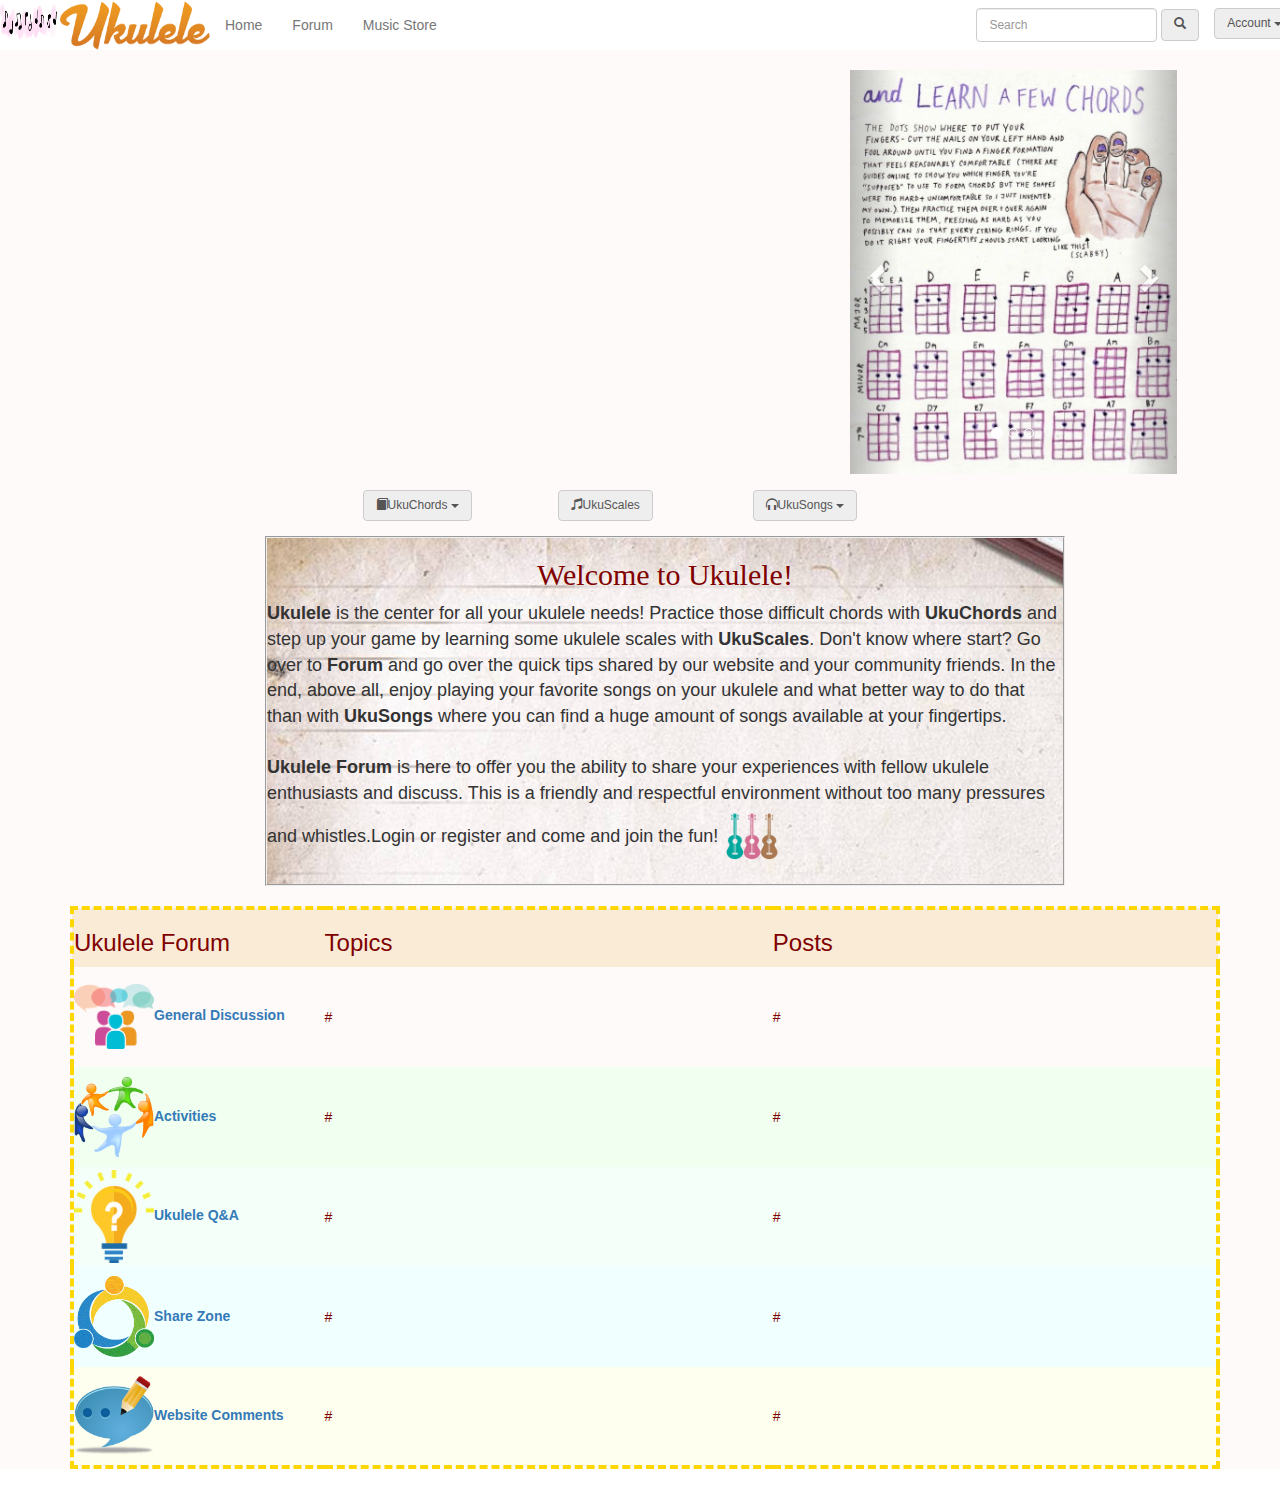
==== index.html @ 8f66bbf3 "added new files" ====
<!DOCTYPE HTML>
<html lang="en">

<head>
    <meta charset="utf-8">
    <meta http-equiv="X-UA-Compatible" content="IE=edge">
    <meta name="viewport" content="width=device-width,initial-scale=1">
    <link rel="stylesheet" href="css/bootstrap.min.css">
    <link rel="stylesheet" href="css/styles.css">
    <title>ukulele</title>
</head>

<body>

    <nav class="navbar navbar-default navbar-fixed-top">
        <ul class="nav navbar-nav">
            <li><img src="img/ukulele-img.png" height="50" width="60"></li>
            <li><img src="img/Logo.png" height="50" width="150"></li>
            <li><a href="index.html">Home</a></li>

            <li><a name="new" href="#new">Forum</a></li>
            <li><a href="#">Music Store</a></li>
        </ul>
        </div>

        <!--hover-->
        <form class="navbar-right">
            <div class="dropdown">
                <button type="button" data-toggle="dropdown" class="btn btn-info navbar-btn dropdown-toggle">Account
        <span class="caret"></span>
      </button>
                <ul class="dropdown-menu">
                    <li><a href="index1.html">Pre-Test</a></li>
                    <li><a href="#">Sign in</a></li>
                    <li><a href="#">Register</a></li>
                </ul>
            </div>
        </form>

        <form class="navbar-form navbar-right" role="search">
            <div class="form-group">
                <input type="text" class="form-control" placeholder="Search">
                <button type="button" class="btn btn-default" aria-lable="search"><span class="glyphicon glyphicon-search"></span></button>
            </div>
        </form>
    </nav>

    <form>
        <div class="one">
            <div class="form-group">
                <div class="content container">
                    <div class="row">
                        <div class="video1">
                            <div class="col-sm-8">
                                <iframe width="610" height="400" src="https://www.youtube.com/embed/fdQgPu3iUYk?autoplay=1&loop=1" frameborder="0" allowfullscreen autoplay controls muted></iframe>
                            </div>
                            <div class="score1">

                                <div class="col-sm-4">
                                    <div id="myCarousel" class="carousel slide" data-ride="carousel" data-interval="3000" data-wrap=“true”>
                                        <!-- Indicators -->
                                        <ol class="carousel-indicators">
                                            <li data-target="#myCarousel" data-slide-to="0" class="active"></li>
                                            <li data-target="#myCarousel" data-slide-to="1"></li>
                                            <li data-target="#myCarousel" data-slide-to="2"></li>
                                        </ol>

                                        <!-- Wrapper for slides -->
                                        <div class="carousel-inner" role="listbox">
                                            <div class="item active">
                                                <img src="img/ukulele2.jpg" alt="score1.jpg" width="350" height="400">
                                                <div class="carousel-caption">

                                                </div>
                                            </div>

                                            <div class="item">
                                                <img src="img/score1.jpg" alt="ukulele2.jpg" width="350" height="400">
                                                <div class="carousel-caption">

                                                </div>
                                            </div>

                                            <div class="item">
                                                <img src="img/ukulele3.jpg" alt="ukulele3.jpg" width="350" height="400">
                                                <div class="carousel-caption">

                                                </div>
                                            </div>
                                        </div>

                                        <!--Left and right controls !-->
                                        <a class="left carousel-control" href="#myCarousel" role="button" data-slide="prev">
                                            <span class="glyphicon glyphicon-chevron-left" aria-hidden="true"></span>
                                            <span class="sr-only">Previous</span>
                                        </a>
                                        <a class="right carousel-control" href="#myCarousel" role="button" data-slide="next">
                                            <span class="glyphicon glyphicon-chevron-right" aria-hidden="true"></span>
                                            <span class="sr-only">Next</span>
                                        </a>
                                    </div>
                                </div>

                            </div>
                        </div>
                    </div>
                </div>
            </div>
    </form>

    <form>
        <div class="two">
            <div class="form-group">
                <div class="container">
                    <div class="row">
                        <div class="col-md-3"></div>

                        <div class="col-md-2">
                            <div class="dropdown">
                                <button class="btn btn-success dropdown-toggle" type="button" data-toggle="dropdown">
              <span class="glyphicon glyphicon-book"></span>UkuChords
             <span class="caret"></span>
         </button>
                                <ul class="dropdown-menu">
                                    <li><a href="index2.html">UkuChords Library</a></li>
                                    <li><a href="index4.html">UkuChords Test</a></li>
                                </ul>
                            </div>
                        </div>

                        <div class="col-md-2">
                            <a class="btn btn-default" href="index3.html"><span class="glyphicon glyphicon-music"></span>UkuScales</a>
                        </div>

                        <div class="col-md-2">
                            <div class="dropdown">
                                <button class="btn btn-success dropdown-toggle" type="button" data-toggle="dropdown">
                <span class="glyphicon glyphicon-headphones"></span>UkuSongs
               <span class="caret"></span>
           </button>
                                <ul class="dropdown-menu">
                                    <li><a href="#">My Favorite</a></li>
                                    <li><a href="#">Find Genres</a></li>
                                    <li><a href="#">99 Most Popular Songs</a></li>
                                </ul>
                            </div>
                        </div>
                        <div class="col-md-3"></div>
                    </div>
                </div>
            </div>
        </div>
    </form>

    <form>
        <div class="form-group">
            <div class="container">
                <div class="row">
                    <div class="col-sm-2"></div>
                    <div class="col-sm-9">
                        <div class="bgimage2">
                            <p>
                                <h2 style="font-family:cursive; text-align:center">Welcome to Ukulele!</h2>
                                <strong>Ukulele</strong> is the center for all your ukulele needs! Practice those difficult chords with <strong>UkuChords</strong> and step up your game by learning some ukulele scales with <strong>UkuScales</strong>.
                                Don't know where start? Go over to <strong>Forum</strong> and go over the quick tips shared by our website and your community friends. In the end, above all, enjoy playing your favorite songs on your ukulele and what
                                better way to do that than with <strong>UkuSongs</strong> where you can find a huge amount of songs available at your fingertips.<br/>
                                </br>
                                <strong>Ukulele Forum</strong> is here to offer you the ability to share your experiences with fellow ukulele enthusiasts and discuss. This is a friendly and respectful environment without too many pressures and whistles.Login
                                or register and come and join the fun!
                                <img src="img/ukulele-image.png" alt="ukulele.png" width="60" height="60" position:relative left:100px;>
                            </p>
                        </div>
                    </div>
                    <div class="col-xs-1"></div>
                </div>
            </div>
    </form>

    <br>


    <div class="table">
        <table id="new">
            <thead>
                <tr bgcolor="#FAEBD7">
                    <th width="500" border-color="#FFD700">
                        <h3>Ukulele Forum</h3></th>
                    <th width="1000">
                        <h3>Topics</h3></th>
                    <th width="1000">
                        <h3>Posts</h3></th>
                </tr>
            </thead>
            <tbody>
                <tr bgcolor="#FFFAFA" height="50" width="100">
                    <th height="100"><img src="img/discussion.png" width="80" length="100"><a href="#">General Discussion</a></th>
                    <td>#</td>
                    <td>#</td>
                </tr>
                <tr bgcolor="#F0FFF0F" height="50" width="100">
                    <th height="100"><img src="img/activity.png" width="80" length="100"><a href="#">Activities</a></th>
                    <td>#</td>
                    <td>#</td>
                </tr>
                <tr bgcolor="#F5FFFA" height="50" width="100">
                    <th height="100"><img src="img/Q&A.png" width="80" length="100"><a href="#">Ukulele Q&A</a></th>
                    <td>#</td>
                    <td>#</td>
                </tr>
                <tr bgcolor="#F0FFFF" height="50" width="100">
                    <th height="100"><img src="img/sharing.gif" width="80" length="100"><a href="#">Share Zone</a></th>
                    <td>#</td>
                    <td>#</td>
                </tr>
                <tr bgcolor="#FFFFF0" height="50" width="100">
                    <th height="100"><img src="img/remark.png" width="80" length="100"><a href="#">Website Comments</a></th>
                    <td>#</td>
                    <td>#</td>
                </tr>
            </tbody>
        </table>
    </div>
    </div>








    <script src="js/jquery-3.1.1.min.js"></script>
    <script src="js/bootstrap.min.js"></script>
    <script src="js/script.js>" </script>
        < /body> < /
        html >
---- css/styles.css ----
.bgimage {
    background-image: url('../img/background.jpg');
    font-family: sans-serif;
    color: orange;
    size: small;
}

.bgimage2 {
    background-image: url('../img/letter4.jpg');
    border: 2px groove;
    width: 800px;
    height: 350px;
    font-family: "serif"、"sans-serif"、"cursive"、"fantasy"、"monospace";
    font-size: 18px;

}

.header {
    font-weight: bold;
    margin-top: 8px;
    margin-bottom: 2px;
    font-size: medium;
}

.sub-header {
    font-size: small;
    margin-top: 2px;
    margin-bottom: 8px;
}

.content {
    padding-top: 70px;
}

.navbar-default {
    background-color: white;
    border: none;
}

.btn-info {
    color: #555;
    background-color: #eee;
    border-color: #ccc;
}

.btn-success {
    color: #555;
    background-color: #eee;
    border-color: #ccc;
}

.btn-default {
    color: #555;
    background-color: #eee;
    border-color: #ccc;
}

.btn {
    font-size: 12px;
}

.form-control {
    font-size: 12px;
}

.one {
    background-color: #FFFAFA;
}

.score1 {
    padding-left: 100px;
    ] .video1 {
        border: 1px solid white;
    }
    .menu {
        position: center;
        display: center;
    }
    .two {
        font-size: 12px;
        color: #C0C0C0;
    }
    .bgimage2>h2 {
        text-align: center;
        font-family: cursive;
    }
    h2 {
        text-align: center;
        font-family:cursive;
    }
    b, strong {
        font-weight: 1000;
        color: red;
    }
}

.table {
    padding-left: 70px;
    color: maroon;
}

table {
    border: 4px dashed gold;
    width: 95%;
    frame: box;
}

.ukuchord {
    text-align: right;
}

.root {
    height: 40px;
    width: 60%;
    background-color: #FFEBCD;
    text-align: center;
    color: maroon;
    font-family: cursive;
    font-size: 23px;
    margin: 0 auto;
    border: 1px solid maroon;
}

h2 {
    color: maroon;
}

.thumbnail {
    height: 50px;
    width: 50px;
    background-color: #DCDCDC;
    text-align: center;
    color: #808080;
    border-style: outset;
}

.notetitle {
    height: 50px;
    width: 108px;
    background-color: #FFEBCD;
    text-align: center;
    color: maroon;
    font-family: cursive;
    font-size: 23px;
    margin: 0 auto;
    border: 1px solid maroon;
}

.notelist {
    height: 50px;
    width: 108px;
    background-color: #DCDCDC;
    text-align: center;
    color: #808080;
    font-size: 11.5px;
    margin: 0 auto;
    border-style: outset;
    font-family: sans-serif;
}

.root2 {
    height: 40px;
    width: 60%;
    background-color: #F0FFF0;
    text-align: center;
    color: #556B2F;
    font-family: cursive;
    font-size: 23px;
    margin: 0 auto;
    border: 1px double;
}

.thumbnail2 {
    height: 50px;
    width: 50px;
    background-color: #DCDCDC;
    text-align: center;
    color: #808080;
    border-style: outset;
}

.notelist2 {
    height: 50px;
    width: 108px;
    background-color: #DCDCDC;
    text-align: center;
    color: #808080;
    font-size: 11.5px;
    margin: 0 auto;
    border-style: outset;
    font-family: sans-serif;
}

.top10 {
    height: 40px;
    width: 100%;
    background-color: white;
    text-align: center;
    color: maroon;
    font-size: 23px;
    margin: 0 auto;
    border-top: 3px solid gold;
}

.scaleimg {
    padding-left: 50px;
    border-bottom: 2px dashed gold;
}

.carousel {
    height: 400;
}


/*.xxx {
  margin-right: px
}*/
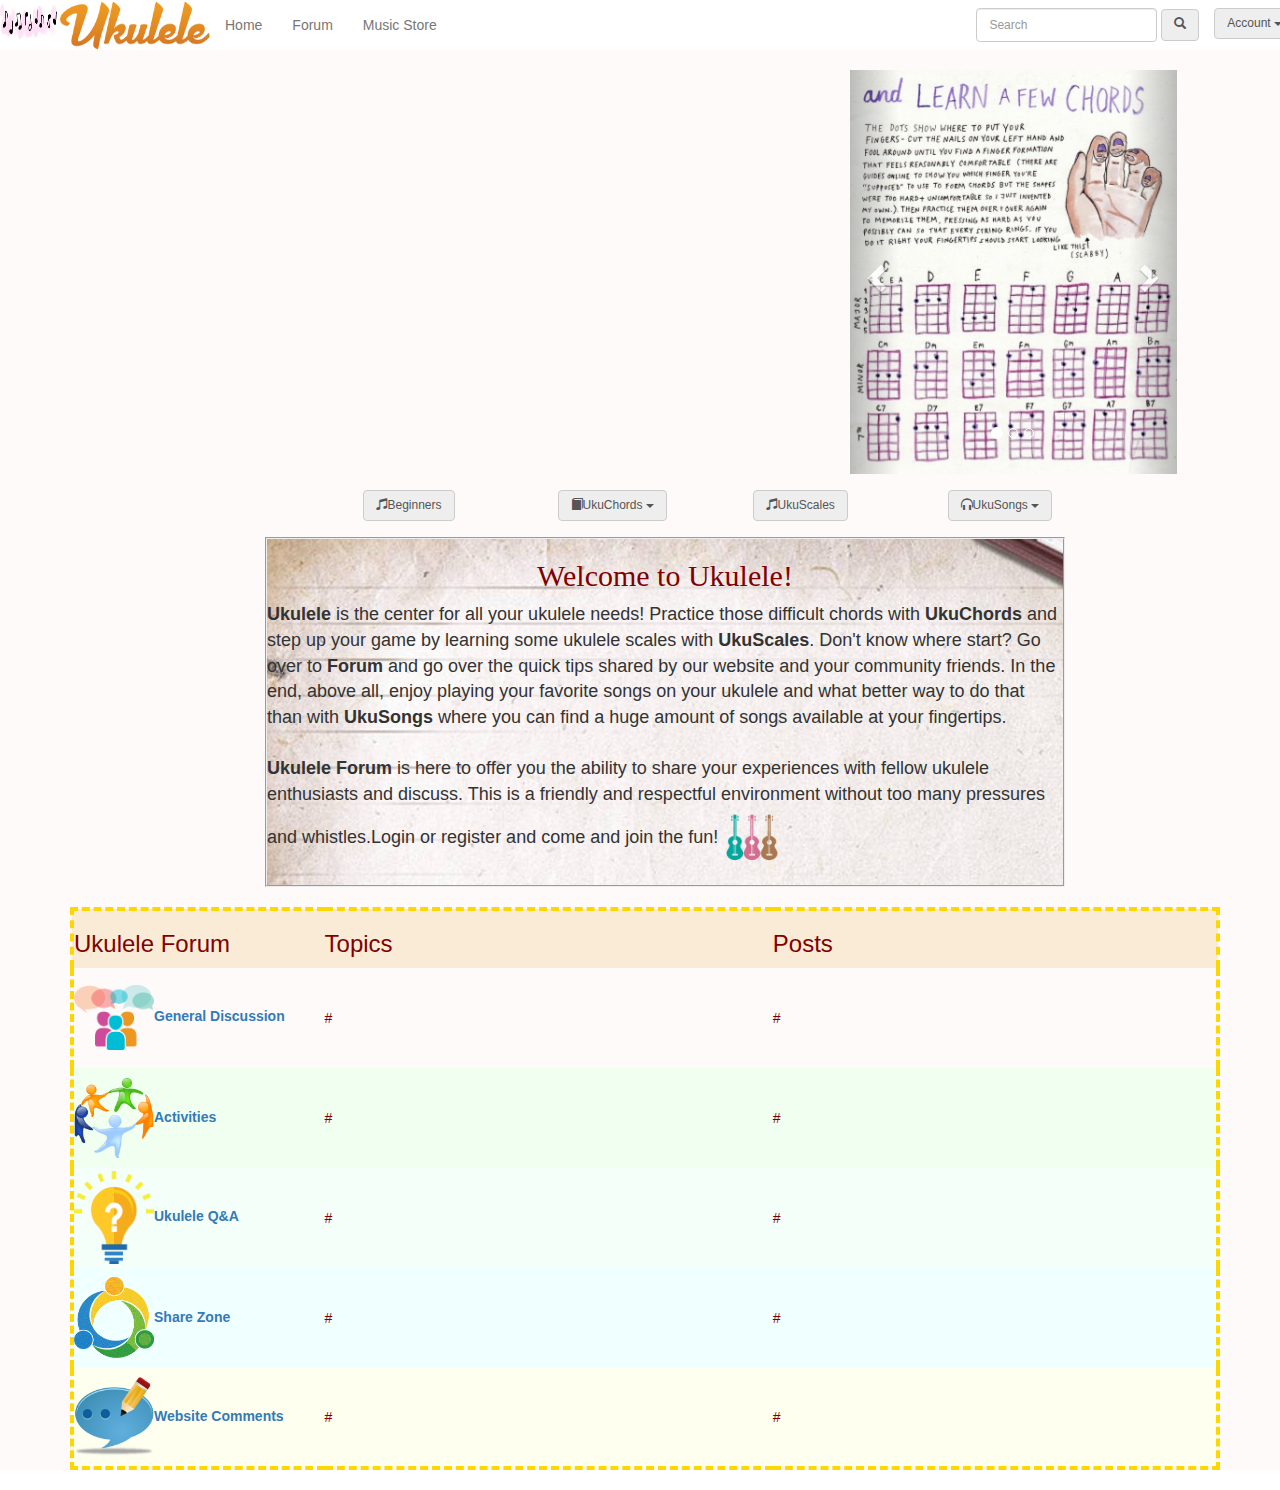
==== commit 125f1c3a: "added new files" ====
--- a/index.html
+++ b/index.html
@@ -19,7 +19,7 @@
             <li><a href="index.html">Home</a></li>
 
             <li><a name="new" href="#new">Forum</a></li>
-            <li><a href="#">Music Store</a></li>
+            <li><a href="index5.html">Music Store</a></li>
         </ul>
         </div>
 
@@ -114,7 +114,9 @@
                 <div class="container">
                     <div class="row">
                         <div class="col-md-3"></div>
-
+                        <div class="col-md-2">
+                            <a class="btn btn-default" href="lesson1.html"><span class="glyphicon glyphicon-music"></span>Beginners</a>
+                        </div>
                         <div class="col-md-2">
                             <div class="dropdown">
                                 <button class="btn btn-success dropdown-toggle" type="button" data-toggle="dropdown">
--- a/css/styles.css
+++ b/css/styles.css
@@ -14,6 +14,14 @@
     font-size: 18px;
 
 }
+.bodypart1{
+  border: 1px dotted black;
+  font-family: cursive;
+  color:maroon;
+}
+.bodypart2{
+  border-bottom: 1px solid black;
+}
 
 .header {
     font-weight: bold;
@@ -88,6 +96,7 @@
         text-align: center;
         font-family:cursive;
     }
+
     b, strong {
         font-weight: 1000;
         color: red;
